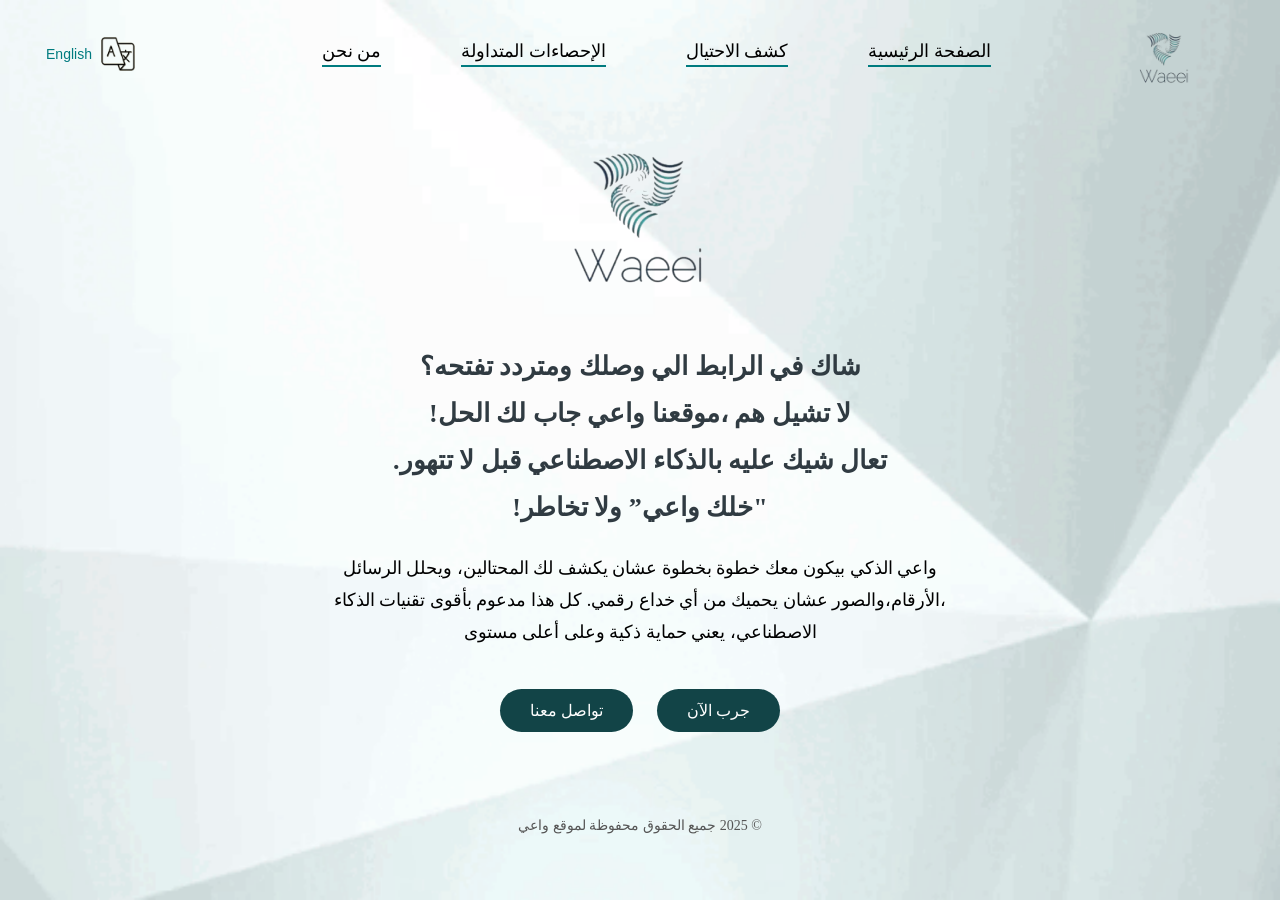
==== index.html @ 31fe0189 "Rename main page.html to index.html" ====
<html lang="ar">
<head>
    <meta charset="UTF-8">
    <title>Waaie</title>

    <style>
    body {
      margin: 0;
      font-family: 'Amiri', serif;
      text-align: center;
      color: #000000;
      direction: rtl;
      background-image: url("main backgrund.gif"); 
      background-size: cover;        
      background-position: center;   
      background-repeat: no-repeat;
      
    }

    header {
    
      display: flex;
      justify-content: space-between;
      align-items: center;
      padding: 15px 40px;
    }



    .menu {
        display: flex;
        gap: 80px; 
                 
    }

    .menu div {
        position: relative;
        font-size: 18px;
        cursor: pointer;
        padding-bottom: 5px; 
    }


    .menu div::after {
        content: "";
        position: absolute;
        left: 0;
        bottom: 0;
        width: 100%;
        height: 2px;
        background-color: #007b7f; 
    }


    

    .logo img {
      height: 77px;
    }

    .mainLogo {
      height: 200px;
      width: 400px;       
      margin-bottom: 20px; 
    }

    .lang-switch {
      background: none;
      border: none;
      cursor: pointer;
      font-size: 14px;
      display: flex;
      align-items: center;
      gap: 6px;
      color: #007b7f;
    }

    .lang-switch img {
      height: 40px;
    } 

    h1 {
      font-size: 26px;
      margin-bottom: 20px;
      color: #303b42;
      line-height: 1.8;
      white-space: pre-line;
    }

    p {
      font-size: 18px;
      line-height: 1.8;
      max-width: 700px;
      margin: 0 auto 25px auto;
    }

    .buttons {
      margin-top: 30px;
    }

    .btn {
      display: inline-block;
      background-color: #124447;
      color: #fff;
      padding: 12px 30px;
      margin: 10px;
      border: none;
      border-radius: 25px;
      font-size: 16px;
      cursor: pointer;
      text-decoration: none;
      transition: 0.3s;
    }

    .btn:hover {
      background-color: #007b7f;
    }

    footer {
      margin-top: 60px;
      padding: 15px;
      font-size: 14px;
      color: #555;
    }

    #main-title, #main-desc {
         white-space: pre-line;
    }
  </style>


</head>
<body>
      
  <header>
        
          
       

      <div class="logo">
          <img src="logo Waaie.png" alt="Waeei Logo">
      </div>
        
      <nav class="menu">
        <div>الصفحة الرئيسية</div>
        <div>كشف الأحتيال</div>
        <div>الأحصائيات المتداولة</div>
        <div>الأرقام الرسمية</div>
        <div> من نحن</div>
      </nav>

      <div class="lang-wrap" >
        <button id="lang-switch-btn" class="lang-switch" aria-label="تبديل اللغة" >
        <img id="lang-icon" src="lang.png" alt="lang icon">

        <span id="lang-text">English</span>
        </button>
      </div>
        
        
         
  </header>

  <img class="mainLogo" src="logo Waaie.png" alt="Waeei Logo">
  <main>
        <h1 id="title">شاك في الرابط الي وصلك ومتردد تفتحه؟
            لا تشيل هم ،موقعنا واعي جاب لك الحل!  
           تعال شيك عليه بالذكاء الاصطناعي قبل لا تتهور.
            “خلك واعي”  ولا تخاطر!</h1>

        <p id="desc">واعي الذكي بيكون معك خطوة بخطوة عشان يكشف لك المحتالين، ويحلل الرسائل ،الأرقام،والصور عشان يحميك من أي خداع رقمي.
            كل هذا مدعوم بأقوى تقنيات الذكاء الاصطناعي، يعني حماية ذكية وعلى أعلى مستوى</p>

        <div class="buttons">
            <a href="#" class="btn" id="btn1">جرب الان</a>
            <a href="#" class="btn" id="btn2">تواصل معنا</a>
        </div>

  </main>

  <footer id="footer">
        ©️ 2025 جميع الحقوق محفوظة لموقع واعي
  </footer>

  <script>
    document.addEventListener('DOMContentLoaded', function () {
      let current = 'ar';

      const translations = {
        ar: {
          title: `شاك في الرابط الي وصلك ومتردد تفتحه؟
               لا تشيل هم ،موقعنا واعي جاب لك الحل!  
               تعال شيك عليه بالذكاء الاصطناعي قبل لا تتهور.
               "خلك واعي”  ولا تخاطر!`,
          desc: `واعي الذكي بيكون معك خطوة بخطوة عشان يكشف لك المحتالين،
            ويحلل الرسائل ،الأرقام،والصور عشان يحميك من أي خداع رقمي.
           كل هذا مدعوم بأقوى تقنيات الذكاء الاصطناعي، يعني حماية ذكية وعلى أعلى مستوى`,
          btn1: 'جرب الآن',
          btn2: 'تواصل معنا',
          nav: ['الصفحة الرئيسية','كشف الاحتيال','الإحصاءات المتداولة','من نحن'],
          icon: 'lang.png',
          switchLabel: 'English',
          footer: '©️ 2025 جميع الحقوق محفوظة لموقع واعي',
          dir: 'rtl',
          htmlLang: 'ar'
        },
        en: {
          title: `?Suspicious about a link you received
             !No worries, Waeei has the solution  
             .Check it with AI before you take risks
            !Stay Aware” and don’t gamble with safety"`,
          desc: `Waeei AI will be with you step by step to detect fraudsters,
           analyze messages, numbers, and images to protect you from any digital scams.
           All powered by advanced Artificial Intelligence for maximum smart protection.`,
          btn1: 'Try Now',
          btn2: 'Contact Us',
          nav: ['Home','Fraud Check','main','Statistics','About'],
          icon: 'lang.png',
          switchLabel: 'Arabic',
          footer: '©️ 2025 All Rights Reserved for Waeei',
          dir: 'ltr',
          htmlLang: 'en'
        }
      };

      const titleEl = document.getElementById('title');
      const descEl = document.getElementById('desc');
      const btn1 = document.getElementById('btn1');
      const btn2 = document.getElementById('btn2');
      const langBtn = document.getElementById('lang-switch-btn');
      const langIcon = document.getElementById('lang-icon');
      const langText = document.getElementById('lang-text');
      const navItems = document.querySelectorAll('nav > div');
      const footerEl = document.getElementById('footer');

      function updateUI(lang) {
        const t = translations[lang];
        titleEl.textContent = t.title;
        descEl.textContent = t.desc;
        btn1.textContent = t.btn1;
        btn2.textContent = t.btn2;
        navItems.forEach((el, i) => { el.textContent = t.nav[i] || ''; });
        langIcon.src = t.icon;
        langText.textContent = t.switchLabel;
        footerEl.textContent = t.footer;

        document.documentElement.lang = t.htmlLang;
        document.body.dir = t.dir;
        current = lang;
      }

      langBtn.addEventListener('click', function () {
        updateUI(current === 'ar' ? 'en' : 'ar');
      });

      updateUI(current);
    });
  </script>
</body>
</html>
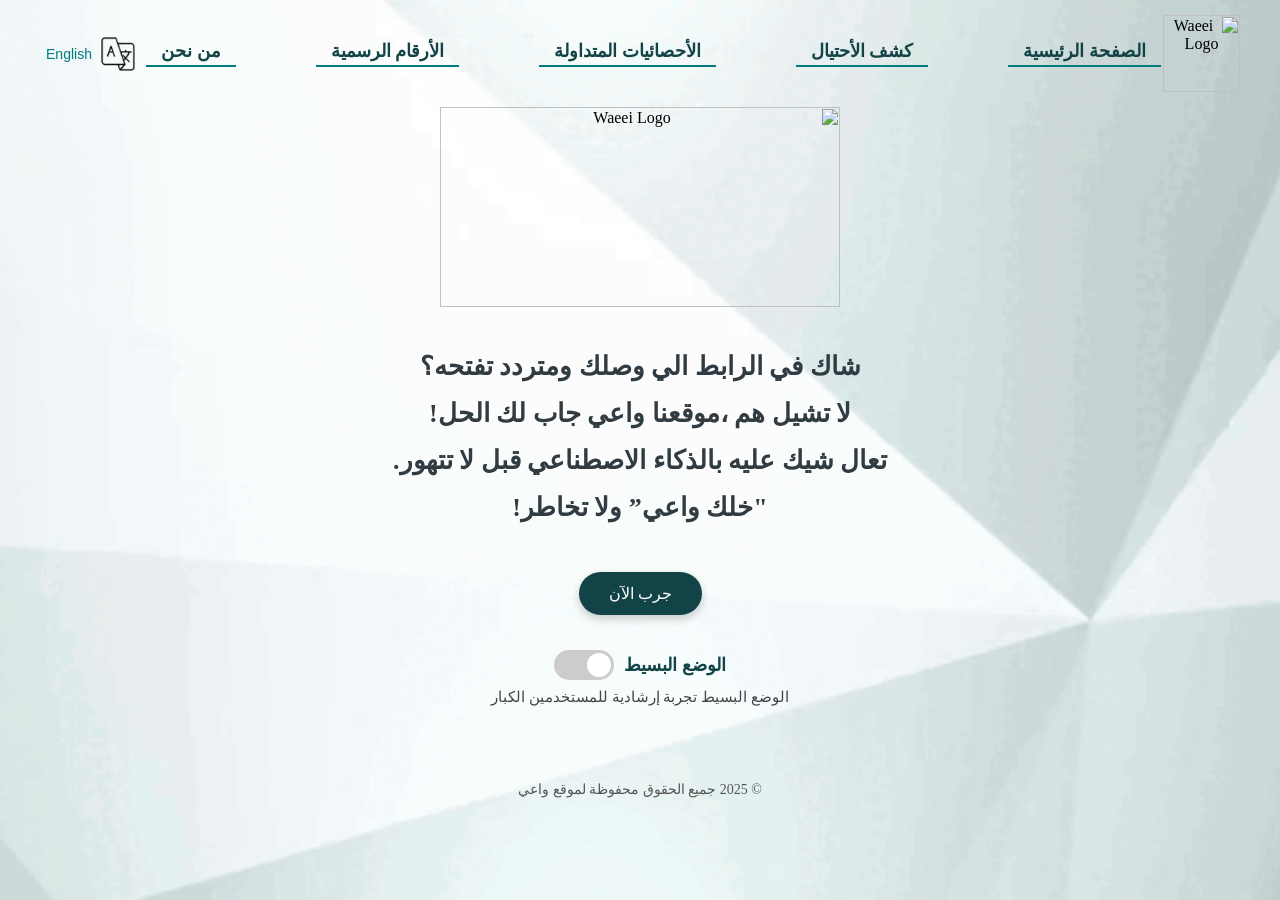
==== commit 5057edbc: "Update index.html" ====
--- a/index.html
+++ b/index.html
@@ -1,261 +1,362 @@
 <html lang="ar">
 <head>
-    <meta charset="UTF-8">
-    <title>Waaie</title>
-
-    <style>
-    body {
-      margin: 0;
-      font-family: 'Amiri', serif;
-      text-align: center;
-      color: #000000;
-      direction: rtl;
-      background-image: url("main backgrund.gif"); 
-      background-size: cover;        
-      background-position: center;   
-      background-repeat: no-repeat;
+<meta charset="UTF-8">
+<title>Waaie</title>
+
+
+<link rel="stylesheet" href="https://unpkg.com/intro.js/minified/introjs.min.css">
+<script src="https://unpkg.com/intro.js/minified/intro.min.js"></script>
+
+<style>
+body {
+  margin: 0;
+  font-family: 'Amiri', serif;
+  text-align: center;
+  color: #000000;
+  direction: rtl;
+  background-image: url("main backgrund.gif"); 
+  background-size: cover;        
+  background-position: center;   
+  background-repeat: no-repeat;
       
+}
+
+header {
+  display: flex;
+  justify-content: space-between;
+  align-items: center;
+  padding: 15px 40px;
+}
+
+.menu {
+  display: flex;
+  gap: 80px;
+}
+
+.menu div {
+  position: relative;
+  font-size: 18px;
+  cursor: pointer;
+  padding-bottom: 5px;
+  z-index: 9999;
+}
+
+.menu div::after {
+  content: "";
+  position: absolute;
+  left: 0;
+  bottom: 0;
+  width: 100%;
+  height: 2px;
+  background-color: #007b7f;
+}
+
+.logo img {
+  height: 77px;
+}
+
+.mainLogo {
+  height: 200px;
+  width: 400px;
+  margin-bottom: 20px;
+}
+
+.lang-switch {
+  background: none;
+  border: none;
+  cursor: pointer;
+  font-size: 14px;
+  display: flex;
+  align-items: center;
+  gap: 6px;
+  color: #007b7f;
+}
+
+.lang-switch img {
+  height: 40px;
+}
+
+h1 {
+  font-size: 26px;
+  margin-bottom: 20px;
+  color: #303b42;
+  line-height: 1.8;
+  white-space: pre-line;
+}
+
+.buttons {
+  margin-top: 30px;
+}
+
+.btn {
+  display: inline-block;
+  background-color: #124447;
+  color: #fff;
+  padding: 12px 30px;
+  margin: 10px;
+  border: none;
+  border-radius: 25px;
+  font-size: 16px;
+  cursor: pointer;
+  text-decoration: none;
+  transition: 0.3s;
+  box-shadow: 0 4px 10px rgba(0, 0, 0, 0.2);
+}
+
+.btn:hover {
+  background-color: #007b7f;
+}
+
+
+.simple-switch {
+  display: inline-flex;
+  align-items: center;
+  gap: 10px;
+  margin-top: 25px;
+  font-size: 18px;
+  font-weight: bold;
+  color: #124447;
+  cursor: pointer;
+}
+
+.switch {
+  position: relative;
+  width: 60px;
+  height: 30px;
+  background-color: #ccc;
+  border-radius: 50px;
+  transition: background-color 0.3s;
+}
+
+.switch::before {
+  content: "";
+  position: absolute;
+  top: 3px;
+  right: 3px;
+  width: 24px;
+  height: 24px;
+  background-color: #fff;
+  border-radius: 50%;
+  transition: transform 0.3s ease;
+}
+
+.switch.active {
+  background-color: #007b7f;
+}
+
+.switch.active::before {
+  transform: translateX(-30px);
+}
+
+.simple-desc {
+  font-size: 15px;
+  color: #444;
+  margin-top: 8px;
+}
+.introjs-overlay,
+.introjs-helperLayer {
+  pointer-events: none !important;
+}
+
+
+a {
+  position: relative;
+  z-index: 99999 !important;
+  pointer-events: auto !important;
+}
+
+.menu a {
+  position: relative;
+  color: #124447;            
+  text-decoration: none;      
+  font-weight: bold;
+  padding: 8px 15px;          
+  border-radius: 10px;        
+  transition: all 0.3s ease; 
+}
+
+.menu a:hover {
+  background-color: rgba(0, 123, 127, 0.3); 
+  color: #007b7f;                            
+  transform: translateY(-3px);              
+  box-shadow: 0 4px 6px rgba(0, 0, 0, 0.3);
+}
+
+
+.menu a:active {
+  background-color: rgba(0, 123, 127, 0.5);
+  transform: translateY(0px);
+  box-shadow: 0 2px 4px rgba(0, 0, 0, 0.1);
+}
+
+
+footer {
+  margin-top: 60px;
+  padding: 15px;
+  font-size: 14px;
+  color: #555;
+}
+</style>
+</head>
+
+<body>
+<header>
+  <div class="logo">
+    <img src="logo Waeei.png" alt="Waeei Logo">
+  </div>
+
+  <nav class="menu">
+    <div data-intro="هذه الصفحة الرئيسية لموقع واعي.">
+      <a href="main page.html" >الصفحة الرئيسية</a>
+    </div>
+    <div data-intro="من هنا يمكنك فحص الرابط المشبوه.">
+      <a href="detection.html"> كشف الأحتيال</a>
+    </div>
+    <div data-intro="قسم الإحصائيات المتداولة.">
+      <a href="graph.html"> الإحصائيات المتداولة</a> 
+    </div>
+    <div data-intro="الأرقام الرسمية للتبليغ عن الاحتيال.">
+      <a href="call page.html">الأرقام الرسمية</a>
+      
+    </div>
+    <div data-intro="تعرف على مشروع واعي وفريقه من هنا.">
+      <a href="us.html"> من نحن</a>
+    </div>
+  </nav>
+
+  <div class="lang-wrap">
+    <button id="lang-switch-btn" class="lang-switch" aria-label="تبديل اللغة">
+      <img id="lang-icon" src="lang.png" alt="lang icon">
+      <span id="lang-text">English</span>
+    </button>
+  </div>
+</header>
+
+<img class="mainLogo" src="logo Waeei.png" alt="Waeei Logo">
+
+<main>
+  <h1 data-intro="مرحبًا بك في موقع واعي، هذه مقدمة الصفحة.">
+    شاك في الرابط الي وصلك ومتردد تفتحه؟
+    لا تشيل هم ،موقعنا واعي جاب لك الحل!  
+    تعال شيك عليه بالذكاء الاصطناعي قبل لا تتهور.
+    “خلك واعي” ولا تخاطر!
+  </h1>
+
+
+  <div class="buttons" data-intro="اضغط هنا لتجربة فحص الرابط.">
+    <a href="detection.html" class="btn" id="btn1">جرب الآن</a>
+  </div>
+
+
+  <div class="simple-switch" id="simpleSwitch">
+    <span id="modeLabel">الوضع البسيط</span>
+    <div class="switch" id="switchBtn"></div>
+  </div>
+  <p class="simple-desc" id="modeDesc">الوضع البسيط تجربة إرشادية للمستخدمين الكبار</p>
+</main>
+
+<footer id="footer">© 2025 جميع الحقوق محفوظة لموقع واعي</footer>
+
+<script>
+document.addEventListener('DOMContentLoaded', function () {
+  let current = 'ar';
+  const translations = {
+    ar: {
+      title: `شاك في الرابط الي وصلك ومتردد تفتحه؟
+           لا تشيل هم ،موقعنا واعي جاب لك الحل!  
+           تعال شيك عليه بالذكاء الاصطناعي قبل لا تتهور.
+           "خلك واعي”  ولا تخاطر!`,
+      
+      btn1: 'جرب الآن',
+      mode: 'الوضع البسيط',
+      descMode: 'الوضع البسيط تجربة إرشادية للمستخدمين الكبار',
+      nav: ['الصفحة الرئيسية','كشف الأحتيال','الأحصائيات المتداولة','الأرقام الرسمية','من نحن'],
+      switchLabel: 'English',
+      footer: '© 2025 جميع الحقوق محفوظة لموقع واعي',
+      dir: 'rtl',
+      htmlLang: 'ar'
+    },
+    en: {
+      title: `?Suspicious about a link you received
+        !No worries, Waeei has the solution  
+        .Check it with AI before taking any risks
+        !Stay Aware" and don’t gamble with safety"`,
+      btn1: 'Try Now',
+      mode: 'Simple Mode',
+      descMode: 'A guided experience for senior users',
+      nav: ['Home','Fraud Check','Statistics','Official Numbers','About Us'],
+      switchLabel: 'العربية',
+      footer: '© 2025 All Rights Reserved for Waeei',
+      dir: 'ltr',
+      htmlLang: 'en'
     }
-
-    header {
-    
-      display: flex;
-      justify-content: space-between;
-      align-items: center;
-      padding: 15px 40px;
+  };
+
+  const titleEl = document.querySelector('h1');
+  const btn1 = document.getElementById('btn1');
+  const modeLabel = document.getElementById('modeLabel');
+  const modeDesc = document.getElementById('modeDesc');
+  const langBtn = document.getElementById('lang-switch-btn');
+  const langText = document.getElementById('lang-text');
+  const navItems = document.querySelectorAll('nav > div');
+  const footerEl = document.getElementById('footer');
+
+  function updateUI(lang) {
+    const t = translations[lang];
+    titleEl.textContent = t.title;
+    btn1.textContent = t.btn1;
+    modeLabel.textContent = t.mode;
+    modeDesc.textContent = t.descMode;
+    navItems.forEach((el, i) => {
+      const link = el.querySelector('a');
+      if (link) link.textContent = t.nav[i] || '';
+    });
+    langText.textContent = t.switchLabel;
+    footerEl.textContent = t.footer;
+    document.documentElement.lang = t.htmlLang;
+    document.body.dir = t.dir;
+    current = lang;
+  }
+
+  langBtn.addEventListener('click', () => {
+    updateUI(current === 'ar' ? 'en' : 'ar');
+  });
+
+  updateUI(current);
+});
+
+
+
+const switchBtn = document.getElementById("switchBtn");
+const simpleSwitch = document.getElementById("simpleSwitch");
+
+simpleSwitch.addEventListener("click", () => {
+  switchBtn.classList.toggle("active");
+
+ if (switchBtn.classList.contains("active")) {
+  const intro = introJs();
+  intro.setOptions({
+    showButtons: false,
+    showProgress: true,
+    showBullets: false,
+    disableInteraction: false, // يسمح بالنقر على الروابط
+  });
+
+  // يفعّل الروابط داخل كل خطوة
+  intro.onafterchange(function (targetElement) {
+    const link = targetElement.querySelector("a");
+    if (link) {
+      link.style.pointerEvents = "auto";
+      link.style.zIndex = "999999";
     }
-
-
-
-    .menu {
-        display: flex;
-        gap: 80px; 
-                 
-    }
-
-    .menu div {
-        position: relative;
-        font-size: 18px;
-        cursor: pointer;
-        padding-bottom: 5px; 
-    }
-
-
-    .menu div::after {
-        content: "";
-        position: absolute;
-        left: 0;
-        bottom: 0;
-        width: 100%;
-        height: 2px;
-        background-color: #007b7f; 
-    }
-
-
-    
-
-    .logo img {
-      height: 77px;
-    }
-
-    .mainLogo {
-      height: 200px;
-      width: 400px;       
-      margin-bottom: 20px; 
-    }
-
-    .lang-switch {
-      background: none;
-      border: none;
-      cursor: pointer;
-      font-size: 14px;
-      display: flex;
-      align-items: center;
-      gap: 6px;
-      color: #007b7f;
-    }
-
-    .lang-switch img {
-      height: 40px;
-    } 
-
-    h1 {
-      font-size: 26px;
-      margin-bottom: 20px;
-      color: #303b42;
-      line-height: 1.8;
-      white-space: pre-line;
-    }
-
-    p {
-      font-size: 18px;
-      line-height: 1.8;
-      max-width: 700px;
-      margin: 0 auto 25px auto;
-    }
-
-    .buttons {
-      margin-top: 30px;
-    }
-
-    .btn {
-      display: inline-block;
-      background-color: #124447;
-      color: #fff;
-      padding: 12px 30px;
-      margin: 10px;
-      border: none;
-      border-radius: 25px;
-      font-size: 16px;
-      cursor: pointer;
-      text-decoration: none;
-      transition: 0.3s;
-    }
-
-    .btn:hover {
-      background-color: #007b7f;
-    }
-
-    footer {
-      margin-top: 60px;
-      padding: 15px;
-      font-size: 14px;
-      color: #555;
-    }
-
-    #main-title, #main-desc {
-         white-space: pre-line;
-    }
-  </style>
-
-
-</head>
-<body>
-      
-  <header>
-        
-          
-       
-
-      <div class="logo">
-          <img src="logo Waaie.png" alt="Waeei Logo">
-      </div>
-        
-      <nav class="menu">
-        <div>الصفحة الرئيسية</div>
-        <div>كشف الأحتيال</div>
-        <div>الأحصائيات المتداولة</div>
-        <div>الأرقام الرسمية</div>
-        <div> من نحن</div>
-      </nav>
-
-      <div class="lang-wrap" >
-        <button id="lang-switch-btn" class="lang-switch" aria-label="تبديل اللغة" >
-        <img id="lang-icon" src="lang.png" alt="lang icon">
-
-        <span id="lang-text">English</span>
-        </button>
-      </div>
-        
-        
-         
-  </header>
-
-  <img class="mainLogo" src="logo Waaie.png" alt="Waeei Logo">
-  <main>
-        <h1 id="title">شاك في الرابط الي وصلك ومتردد تفتحه؟
-            لا تشيل هم ،موقعنا واعي جاب لك الحل!  
-           تعال شيك عليه بالذكاء الاصطناعي قبل لا تتهور.
-            “خلك واعي”  ولا تخاطر!</h1>
-
-        <p id="desc">واعي الذكي بيكون معك خطوة بخطوة عشان يكشف لك المحتالين، ويحلل الرسائل ،الأرقام،والصور عشان يحميك من أي خداع رقمي.
-            كل هذا مدعوم بأقوى تقنيات الذكاء الاصطناعي، يعني حماية ذكية وعلى أعلى مستوى</p>
-
-        <div class="buttons">
-            <a href="#" class="btn" id="btn1">جرب الان</a>
-            <a href="#" class="btn" id="btn2">تواصل معنا</a>
-        </div>
-
-  </main>
-
-  <footer id="footer">
-        ©️ 2025 جميع الحقوق محفوظة لموقع واعي
-  </footer>
-
-  <script>
-    document.addEventListener('DOMContentLoaded', function () {
-      let current = 'ar';
-
-      const translations = {
-        ar: {
-          title: `شاك في الرابط الي وصلك ومتردد تفتحه؟
-               لا تشيل هم ،موقعنا واعي جاب لك الحل!  
-               تعال شيك عليه بالذكاء الاصطناعي قبل لا تتهور.
-               "خلك واعي”  ولا تخاطر!`,
-          desc: `واعي الذكي بيكون معك خطوة بخطوة عشان يكشف لك المحتالين،
-            ويحلل الرسائل ،الأرقام،والصور عشان يحميك من أي خداع رقمي.
-           كل هذا مدعوم بأقوى تقنيات الذكاء الاصطناعي، يعني حماية ذكية وعلى أعلى مستوى`,
-          btn1: 'جرب الآن',
-          btn2: 'تواصل معنا',
-          nav: ['الصفحة الرئيسية','كشف الاحتيال','الإحصاءات المتداولة','من نحن'],
-          icon: 'lang.png',
-          switchLabel: 'English',
-          footer: '©️ 2025 جميع الحقوق محفوظة لموقع واعي',
-          dir: 'rtl',
-          htmlLang: 'ar'
-        },
-        en: {
-          title: `?Suspicious about a link you received
-             !No worries, Waeei has the solution  
-             .Check it with AI before you take risks
-            !Stay Aware” and don’t gamble with safety"`,
-          desc: `Waeei AI will be with you step by step to detect fraudsters,
-           analyze messages, numbers, and images to protect you from any digital scams.
-           All powered by advanced Artificial Intelligence for maximum smart protection.`,
-          btn1: 'Try Now',
-          btn2: 'Contact Us',
-          nav: ['Home','Fraud Check','main','Statistics','About'],
-          icon: 'lang.png',
-          switchLabel: 'Arabic',
-          footer: '©️ 2025 All Rights Reserved for Waeei',
-          dir: 'ltr',
-          htmlLang: 'en'
-        }
-      };
-
-      const titleEl = document.getElementById('title');
-      const descEl = document.getElementById('desc');
-      const btn1 = document.getElementById('btn1');
-      const btn2 = document.getElementById('btn2');
-      const langBtn = document.getElementById('lang-switch-btn');
-      const langIcon = document.getElementById('lang-icon');
-      const langText = document.getElementById('lang-text');
-      const navItems = document.querySelectorAll('nav > div');
-      const footerEl = document.getElementById('footer');
-
-      function updateUI(lang) {
-        const t = translations[lang];
-        titleEl.textContent = t.title;
-        descEl.textContent = t.desc;
-        btn1.textContent = t.btn1;
-        btn2.textContent = t.btn2;
-        navItems.forEach((el, i) => { el.textContent = t.nav[i] || ''; });
-        langIcon.src = t.icon;
-        langText.textContent = t.switchLabel;
-        footerEl.textContent = t.footer;
-
-        document.documentElement.lang = t.htmlLang;
-        document.body.dir = t.dir;
-        current = lang;
-      }
-
-      langBtn.addEventListener('click', function () {
-        updateUI(current === 'ar' ? 'en' : 'ar');
-      });
-
-      updateUI(current);
-    });
-  </script>
+  });
+
+  intro.start();
+}
+
+});
+
+</script>
 </body>
 </html>
 
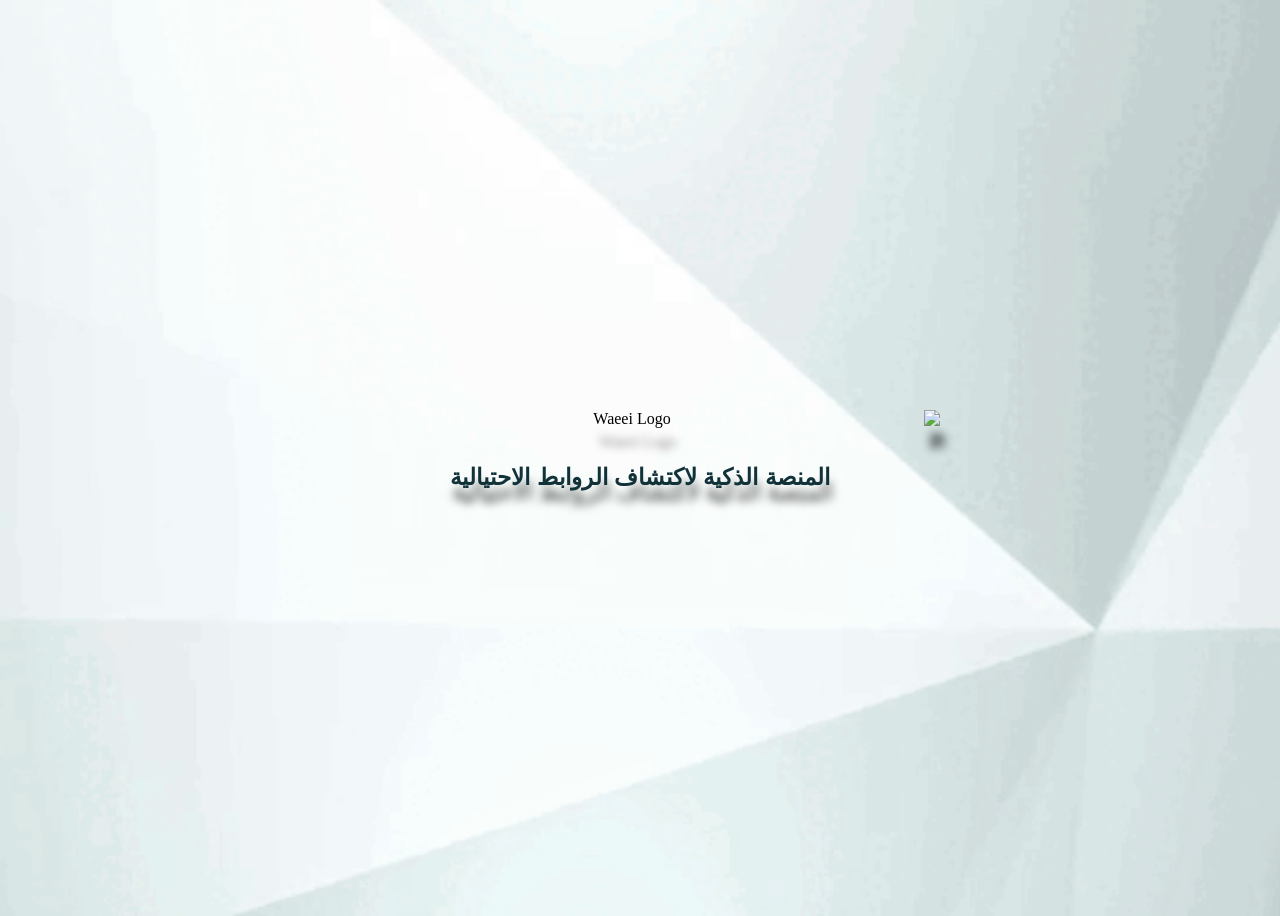
==== commit ea009f4d: "Add files via upload" ====
--- a/index.html
+++ b/index.html
@@ -1,367 +1,55 @@
-<html lang="ar">
-<head>
-<meta charset="UTF-8">
-<title>Waaie</title>
-
-
-<link rel="stylesheet" href="https://unpkg.com/intro.js/minified/introjs.min.css">
-<script src="https://unpkg.com/intro.js/minified/intro.min.js"></script>
-
-<style>
-body {
-  margin: 0;
-  font-family: 'Amiri', serif;
-  text-align: center;
-  color: #000000;
-  direction: rtl;
-  background-image: url("main backgrund.gif"); 
-  background-size: cover;        
-  background-position: center;   
-  background-repeat: no-repeat;
-      
-}
-
-header {
-  display: flex;
-  justify-content: space-between;
-  align-items: center;
-  padding: 15px 40px;
-}
-
-.menu {
-  display: flex;
-  gap: 80px;
-}
-
-.menu div {
-  position: relative;
-  font-size: 18px;
-  cursor: pointer;
-  padding-bottom: 5px;
-  z-index: 9999;
-}
-
-.menu div::after {
-  content: "";
-  position: absolute;
-  left: 0;
-  bottom: 0;
-  width: 100%;
-  height: 2px;
-  background-color: #007b7f;
-}
-
-.logo img {
-  height: 77px;
-}
-
-.mainLogo {
-  height: 200px;
-  width: 400px;
-  margin-bottom: 20px;
-}
-
-.lang-switch {
-  background: none;
-  border: none;
-  cursor: pointer;
-  font-size: 14px;
-  display: flex;
-  align-items: center;
-  gap: 6px;
-  color: #007b7f;
-}
-
-.lang-switch img {
-  height: 40px;
-}
-
-h1 {
-  font-size: 26px;
-  margin-bottom: 20px;
-  color: #303b42;
-  line-height: 1.8;
-  white-space: pre-line;
-}
-
-.buttons {
-  margin-top: 30px;
-}
-
-.btn {
-  display: inline-block;
-  background-color: #124447;
-  color: #fff;
-  padding: 12px 30px;
-  margin: 10px;
-  border: none;
-  border-radius: 25px;
-  font-size: 16px;
-  cursor: pointer;
-  text-decoration: none;
-  transition: 0.3s;
-  box-shadow: 0 4px 10px rgba(0, 0, 0, 0.2);
-}
-
-.btn:hover {
-  background-color: #007b7f;
-}
-
-
-.simple-switch {
-  display: inline-flex;
-  align-items: center;
-  gap: 10px;
-  margin-top: 25px;
-  font-size: 18px;
-  font-weight: bold;
-  color: #124447;
-  cursor: pointer;
-}
-
-.switch {
-  position: relative;
-  width: 60px;
-  height: 30px;
-  background-color: #ccc;
-  border-radius: 50px;
-  transition: background-color 0.3s;
-}
-
-.switch::before {
-  content: "";
-  position: absolute;
-  top: 3px;
-  right: 3px;
-  width: 24px;
-  height: 24px;
-  background-color: #fff;
-  border-radius: 50%;
-  transition: transform 0.3s ease;
-}
-
-.switch.active {
-  background-color: #007b7f;
-}
-
-.switch.active::before {
-  transform: translateX(-30px);
-}
-
-.simple-desc {
-  font-size: 15px;
-  color: #444;
-  margin-top: 8px;
-}
-.introjs-overlay,
-.introjs-helperLayer {
-  pointer-events: none !important;
-}
-
-
-a {
-  position: relative;
-  z-index: 99999 !important;
-  pointer-events: auto !important;
-}
-
-.menu a {
-  position: relative;
-  color: #124447;            
-  text-decoration: none;      
-  font-weight: bold;
-  padding: 8px 15px;          
-  border-radius: 10px;        
-  transition: all 0.3s ease; 
-}
-
-.menu a:hover {
-  background-color: rgba(0, 123, 127, 0.3); 
-  color: #007b7f;                            
-  transform: translateY(-3px);              
-  box-shadow: 0 4px 6px rgba(0, 0, 0, 0.3);
-}
-
-
-.menu a:active {
-  background-color: rgba(0, 123, 127, 0.5);
-  transform: translateY(0px);
-  box-shadow: 0 2px 4px rgba(0, 0, 0, 0.1);
-}
-
-
-footer {
-  margin-top: 60px;
-  padding: 15px;
-  font-size: 14px;
-  color: #555;
-}
-</style>
-</head>
-
-<body>
-<header>
-  <div class="logo">
-    <img src="logo Waeei.png" alt="Waeei Logo">
-  </div>
-
-  <nav class="menu">
-    <div data-intro="هذه الصفحة الرئيسية لموقع واعي.">
-      <a href="main page.html" >الصفحة الرئيسية</a>
-    </div>
-    <div data-intro="من هنا يمكنك فحص الرابط المشبوه.">
-      <a href="detection.html"> كشف الأحتيال</a>
-    </div>
-    <div data-intro="قسم الإحصائيات المتداولة.">
-      <a href="graph.html"> الإحصائيات المتداولة</a> 
-    </div>
-    <div data-intro="الأرقام الرسمية للتبليغ عن الاحتيال.">
-      <a href="call page.html">الأرقام الرسمية</a>
-      
-    </div>
-    <div data-intro="تعرف على مشروع واعي وفريقه من هنا.">
-      <a href="us.html"> من نحن</a>
-    </div>
-  </nav>
-
-  <div class="lang-wrap">
-    <button id="lang-switch-btn" class="lang-switch" aria-label="تبديل اللغة">
-      <img id="lang-icon" src="lang.png" alt="lang icon">
-      <span id="lang-text">English</span>
-    </button>
-  </div>
-</header>
-
-<img class="mainLogo" src="logo Waeei.png" alt="Waeei Logo">
-
-<main>
-  <h1 data-intro="مرحبًا بك في موقع واعي، هذه مقدمة الصفحة.">
-    شاك في الرابط الي وصلك ومتردد تفتحه؟
-    لا تشيل هم ،موقعنا واعي جاب لك الحل!  
-    تعال شيك عليه بالذكاء الاصطناعي قبل لا تتهور.
-    “خلك واعي” ولا تخاطر!
-  </h1>
-
-
-  <div class="buttons" data-intro="اضغط هنا لتجربة فحص الرابط.">
-    <a href="detection.html" class="btn" id="btn1">جرب الآن</a>
-  </div>
-
-
-  <div class="simple-switch" id="simpleSwitch">
-    <span id="modeLabel">الوضع البسيط</span>
-    <div class="switch" id="switchBtn"></div>
-  </div>
-  <p class="simple-desc" id="modeDesc">الوضع البسيط تجربة إرشادية للمستخدمين الكبار</p>
-</main>
-
-<footer id="footer">© 2025 جميع الحقوق محفوظة لموقع واعي</footer>
-
-<script>
-document.addEventListener('DOMContentLoaded', function () {
-  let current = 'ar';
-  const translations = {
-    ar: {
-      title: `شاك في الرابط الي وصلك ومتردد تفتحه؟
-           لا تشيل هم ،موقعنا واعي جاب لك الحل!  
-           تعال شيك عليه بالذكاء الاصطناعي قبل لا تتهور.
-           "خلك واعي”  ولا تخاطر!`,
-      
-      btn1: 'جرب الآن',
-      mode: 'الوضع البسيط',
-      descMode: 'الوضع البسيط تجربة إرشادية للمستخدمين الكبار',
-      nav: ['الصفحة الرئيسية','كشف الأحتيال','الأحصائيات المتداولة','الأرقام الرسمية','من نحن'],
-      switchLabel: 'English',
-      footer: '© 2025 جميع الحقوق محفوظة لموقع واعي',
-      dir: 'rtl',
-      htmlLang: 'ar'
-    },
-    en: {
-      title: `?Suspicious about a link you received
-        !No worries, Waeei has the solution  
-        .Check it with AI before taking any risks
-        !Stay Aware" and don’t gamble with safety"`,
-      btn1: 'Try Now',
-      mode: 'Simple Mode',
-      descMode: 'A guided experience for senior users',
-      nav: ['Home','Fraud Check','Statistics','Official Numbers','About Us'],
-      switchLabel: 'العربية',
-      footer: '© 2025 All Rights Reserved for Waeei',
-      dir: 'ltr',
-      htmlLang: 'en'
-    }
-  };
-
-  const titleEl = document.querySelector('h1');
-  const btn1 = document.getElementById('btn1');
-  const modeLabel = document.getElementById('modeLabel');
-  const modeDesc = document.getElementById('modeDesc');
-  const langBtn = document.getElementById('lang-switch-btn');
-  const langText = document.getElementById('lang-text');
-  const navItems = document.querySelectorAll('nav > div');
-  const footerEl = document.getElementById('footer');
-
-  function updateUI(lang) {
-    const t = translations[lang];
-    titleEl.textContent = t.title;
-    btn1.textContent = t.btn1;
-    modeLabel.textContent = t.mode;
-    modeDesc.textContent = t.descMode;
-    navItems.forEach((el, i) => {
-      const link = el.querySelector('a');
-      if (link) link.textContent = t.nav[i] || '';
-    });
-    langText.textContent = t.switchLabel;
-    footerEl.textContent = t.footer;
-    document.documentElement.lang = t.htmlLang;
-    document.body.dir = t.dir;
-    current = lang;
-  }
-
-  langBtn.addEventListener('click', () => {
-    updateUI(current === 'ar' ? 'en' : 'ar');
-  });
-
-  updateUI(current);
-});
-
-
-
-const switchBtn = document.getElementById("switchBtn");
-const simpleSwitch = document.getElementById("simpleSwitch");
-
-simpleSwitch.addEventListener("click", () => {
-  switchBtn.classList.toggle("active");
-
- if (switchBtn.classList.contains("active")) {
-  const intro = introJs();
-  intro.setOptions({
-    showButtons: false,
-    showProgress: true,
-    showBullets: false,
-    disableInteraction: false, // يسمح بالنقر على الروابط
-  });
-
-  // يفعّل الروابط داخل كل خطوة
-  intro.onafterchange(function (targetElement) {
-    const link = targetElement.querySelector("a");
-    if (link) {
-      link.style.pointerEvents = "auto";
-      link.style.zIndex = "999999";
-    }
-  });
-
-  intro.start();
-}
-
-});
-
-</script>
-</body>
-</html>
-
-
-
-
-
-
+<!DOCTYPE html>
+<html lang="ar" dir="rtl">
+<head>
+  <meta charset="UTF-8">
+  <title>welcome to Waaei </title>
+   <link href="https://fonts.googleapis.com/css2?family=Tajawal:wght@400;700&display=swap" rel="stylesheet">
+  <style>
+   
+    body {
+      height: 100%;
+      width: 100%;
+      background-position: center;
+      background-repeat: no-repeat;
+      background-size: cover;
+      overflow: hidden;
+      background-image: url("main backgrund.gif")
+    
+    }
+    .welcome {
+      display: flex;
+      flex-direction: column;
+      justify-content: center;
+      align-items: center;
+      height: 100vh;
+      text-align: center;
+    }
+    .welcome img {
+      width: 600px; 
+      margin-bottom: 20px;
+      filter: drop-shadow(6px 23px 4px rgba(0, 0, 0, 0.466));
+    }
+    .welcome h1 {
+      font-size: 23px;
+      font-weight: bold;
+      color: #113239;
+      text-shadow: 2px 15px 10px rgba(0, 0, 0, 0.626);
+      font-family:'Tajawal', sans-serif;
+    }
+  </style>
+</head>
+<body>
+  
+  <div class="welcome">
+    <img src="logo Waeei.png" alt="Waeei Logo"> 
+    <h1>المنصة الذكية لاكتشاف الروابط الاحتيالية</h1>
+  </div>
+
+  <script>
+
+    setTimeout(function(){
+      window.location.href = "main page.html";
+    }, 5000);
+  </script>
+</body>
+</html>
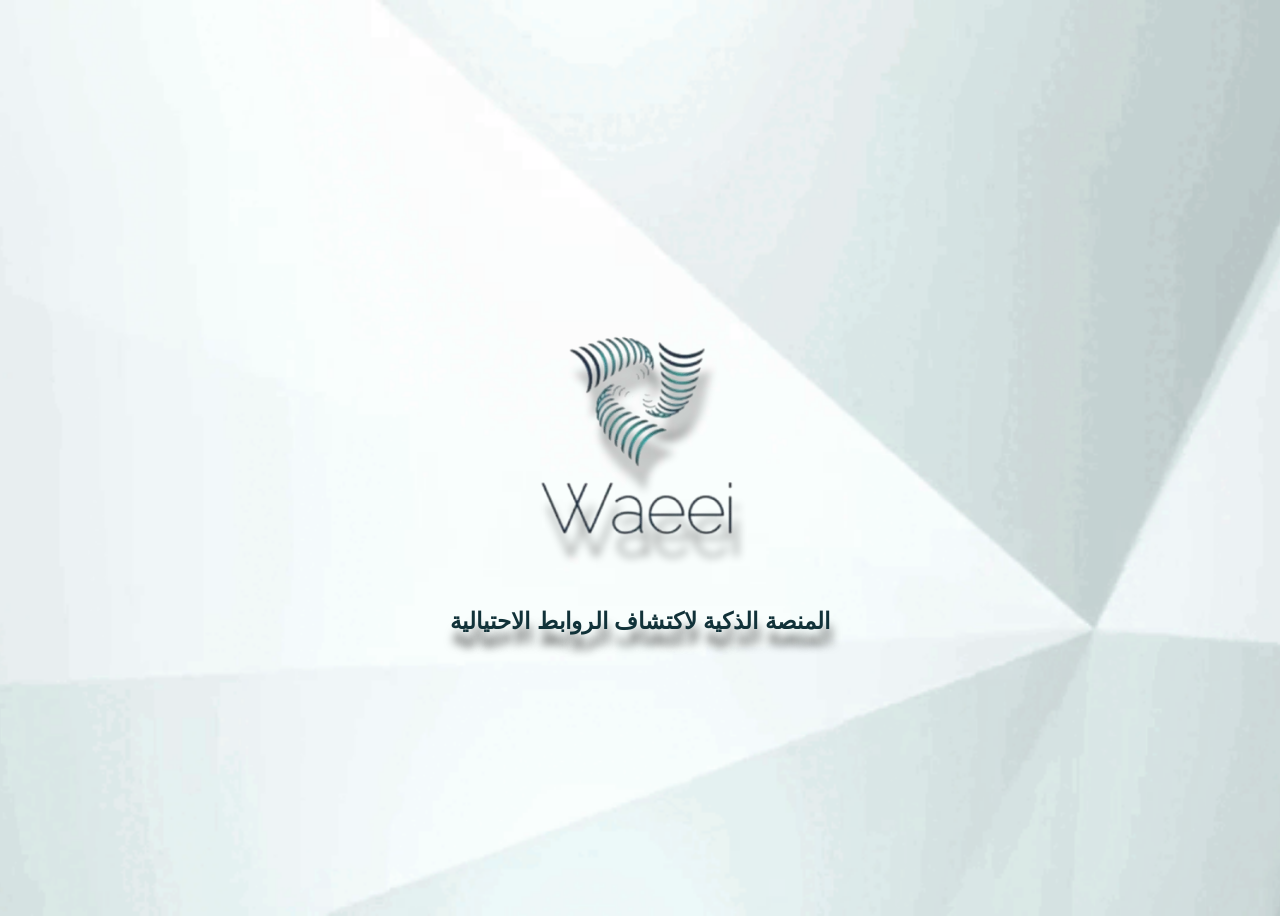
==== commit 46ada0bc: "Update index.html" ====
--- a/index.html
+++ b/index.html
@@ -4,6 +4,7 @@
   <meta charset="UTF-8">
   <title>welcome to Waaei </title>
    <link href="https://fonts.googleapis.com/css2?family=Tajawal:wght@400;700&display=swap" rel="stylesheet">
+  <link rel="stylesheet" href="responsive.css">
   <style>
    
     body {
@@ -53,3 +54,4 @@
   </script>
 </body>
 </html>
+
--- a/responsive.css
+++ b/responsive.css
@@ -0,0 +1,41 @@
+@media (max-width: 768px) {
+  header {
+    padding: 10px 15px;
+    flex-direction: column;
+    gap: 10px;
+  }
+
+  .menu {
+    gap: 20px;
+    flex-wrap: wrap;
+    justify-content: center;
+  }
+
+  .logo img {
+    height: 55px;
+  }
+
+  .textbox {
+    width: 90%;
+    font-size: 16px;
+  }
+
+  .center-content img {
+    height: 90px;
+  }
+
+  .send-btn {
+    width: 60%;
+    font-size: 16px;
+  }
+}
+
+@media (min-width: 769px) and (max-width: 1024px) {
+  .menu {
+    gap: 40px;
+  }
+
+  .textbox {
+    width: 70%;
+  }
+}
